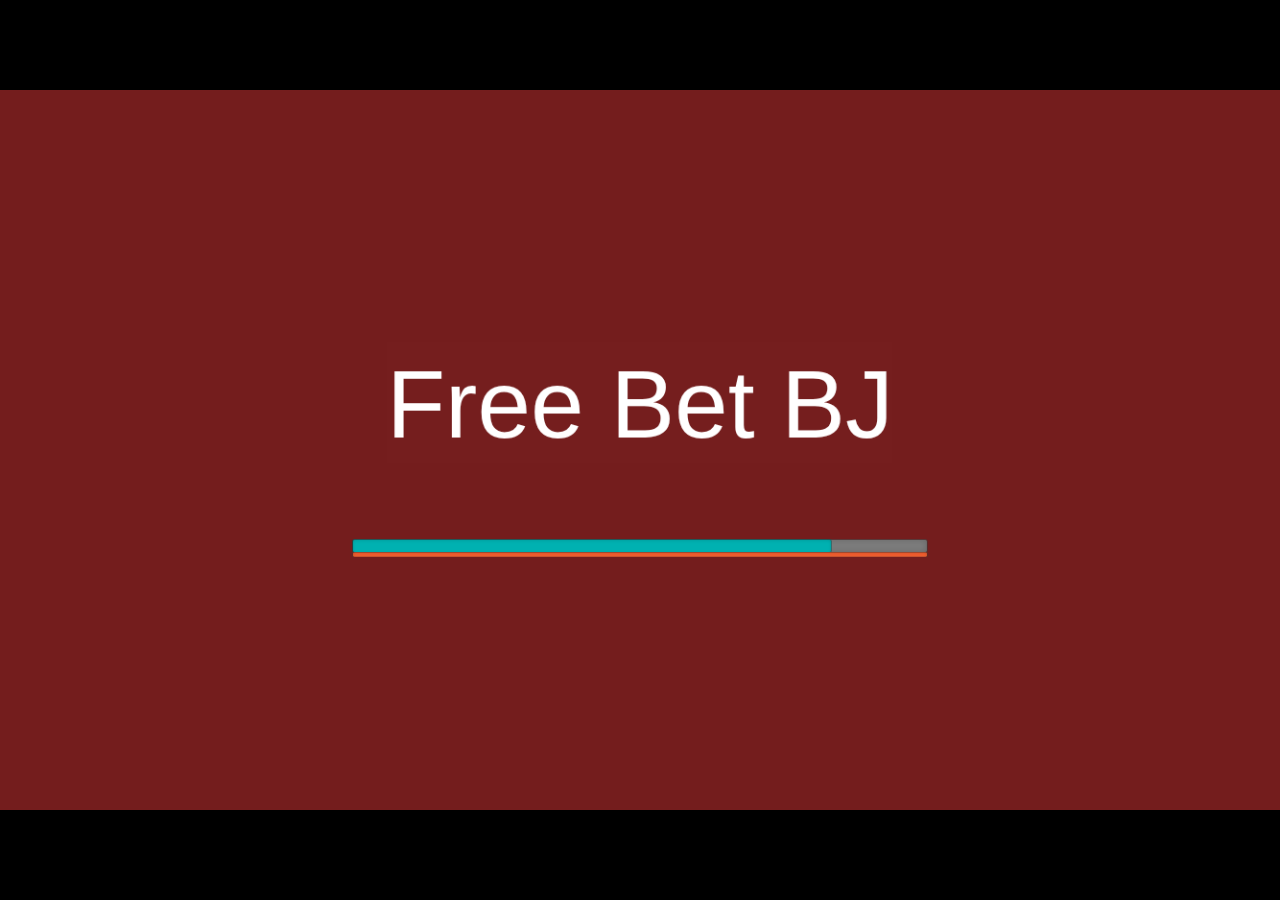
==== freebetbj/web-mobile/index.html @ 03e47788 "add free" ====
<!DOCTYPE html>
<html>
<head>
  <meta charset="utf-8">

  <title>FreeBetBlackJack</title>

  <!--http://www.html5rocks.com/en/mobile/mobifying/-->
  <meta name="viewport"
        content="width=device-width,user-scalable=no,initial-scale=1, minimum-scale=1,maximum-scale=1"/>

  <!--https://developer.apple.com/library/safari/documentation/AppleApplications/Reference/SafariHTMLRef/Articles/MetaTags.html-->
  <meta name="apple-mobile-web-app-capable" content="yes">
  <meta name="apple-mobile-web-app-status-bar-style" content="black-translucent">
  <meta name="format-detection" content="telephone=no">

  <!-- force webkit on 360 -->
  <meta name="renderer" content="webkit"/>
  <meta name="force-rendering" content="webkit"/>
  <!-- force edge on IE -->
  <meta http-equiv="X-UA-Compatible" content="IE=edge,chrome=1"/>
  <meta name="msapplication-tap-highlight" content="no">

  <!-- force full screen on some browser -->
  <meta name="full-screen" content="yes"/>
  <meta name="x5-fullscreen" content="true"/>
  <meta name="360-fullscreen" content="true"/>
  
  <!-- force screen orientation on some browser -->
  <meta name="screen-orientation" content="landscape"/>
  <meta name="x5-orientation" content="landscape">

  <!--fix fireball/issues/3568 -->
  <!--<meta name="browsermode" content="application">-->
  <meta name="x5-page-mode" content="app">

  <!--<link rel="apple-touch-icon" href=".png" />-->
  <!--<link rel="apple-touch-icon-precomposed" href=".png" />-->

  <link rel="stylesheet" type="text/css" href="style-mobile.css"/>
  <link rel="icon" href="favicon.ico"/>
</head>
<body>
  <canvas id="GameCanvas" oncontextmenu="event.preventDefault()" tabindex="0"></canvas>
  <div id="splash">
    <div class="progress-bar stripes">
      <span style="width: 0%"></span>
    </div>
  </div>

<script src="src/settings.js" charset="utf-8"></script>

<script src="main.js" charset="utf-8"></script>

<script type="text/javascript">
(function () {
    // open web debugger console
    if (typeof VConsole !== 'undefined') {
        window.vConsole = new VConsole();
    }

    var debug = window._CCSettings.debug;
    var splash = document.getElementById('splash');
    splash.style.display = 'block';

    function loadScript (moduleName, cb) {
      function scriptLoaded () {
          document.body.removeChild(domScript);
          domScript.removeEventListener('load', scriptLoaded, false);
          cb && cb();
      };
      var domScript = document.createElement('script');
      domScript.async = true;
      domScript.src = moduleName;
      domScript.addEventListener('load', scriptLoaded, false);
      document.body.appendChild(domScript);
    }

    loadScript(debug ? 'cocos2d-js.js' : 'cocos2d-js-min.js', function () {
      if (CC_PHYSICS_BUILTIN || CC_PHYSICS_CANNON) {
        loadScript(debug ? 'physics.js' : 'physics-min.js', window.boot);
      }
      else {
        window.boot();
      }
    });
})();
</script>
</body>
</html>
---- freebetbj/web-mobile/style-mobile.css ----
html {
  -ms-touch-action: none;
}

body, canvas, div {
  display: block;
  outline: none;
  -webkit-tap-highlight-color: rgba(0, 0, 0, 0);

  user-select: none;
  -moz-user-select: none;
  -webkit-user-select: none;
  -ms-user-select: none;
  -khtml-user-select: none;
  -webkit-tap-highlight-color: rgba(0, 0, 0, 0);
}

/* Remove spin of input type number */
input::-webkit-outer-spin-button,
input::-webkit-inner-spin-button {
  /* display: none; <- Crashes Chrome on hover */
  -webkit-appearance: none;
  margin: 0; /* <-- Apparently some margin are still there even though it's hidden */
}

body {
  position: absolute;
  top: 0;
  left: 0;
  width: 100%;
  height: 100%;
  padding: 0;
  border: 0;
  margin: 0;

  cursor: default;
  color: #888;
  background-color: #333;

  text-align: center;
  font-family: Helvetica, Verdana, Arial, sans-serif;

  display: flex;
  flex-direction: column;
  
  /* fix bug: https://github.com/cocos-creator/2d-tasks/issues/791 */
  /* overflow cannot be applied in Cocos2dGameContainer, 
  otherwise child elements will be hidden when Cocos2dGameContainer rotated 90 deg */
  overflow: hidden;
}

#Cocos2dGameContainer {
  position: absolute;
  margin: 0;
  left: 0px;
  top: 0px;

  display: -webkit-box;
  -webkit-box-orient: horizontal;
  -webkit-box-align: center;
  -webkit-box-pack: center;
}

canvas {
  background-color: rgba(0, 0, 0, 0);
}

a:link, a:visited {
  color: #666;
}

a:active, a:hover {
  color: #666;
}

p.header {
  font-size: small;
}

p.footer {
  font-size: x-small;
}

#splash {
  position: absolute;
  top: 0;
  left: 0;
  width: 100%;
  height: 100%;
  background: #171717 url(./splash.png) no-repeat center;
  background-size: 45%;
}

.progress-bar {
    position: absolute;
    left: 27.5%;
    top: 80%;
    height: 3px;
    padding: 2px;
    width: 45%;
    border-radius: 7px;
    box-shadow: 0 1px 5px #000 inset, 0 1px 0 #444;           
}

.progress-bar span {
    display: block;
    height: 100%;
    border-radius: 3px;
    transition: width .4s ease-in-out;
    background-color: #3dc5de;
}

.stripes span {
    background-size: 30px 30px;
    background-image: linear-gradient(135deg, rgba(255, 255, 255, .15) 25%, transparent 25%,
                        transparent 50%, rgba(255, 255, 255, .15) 50%, rgba(255, 255, 255, .15) 75%,
                        transparent 75%, transparent);            
    
    animation: animate-stripes 1s linear infinite;             
}

@keyframes animate-stripes {
    0% {background-position: 0 0;} 100% {background-position: 60px 0;}
}
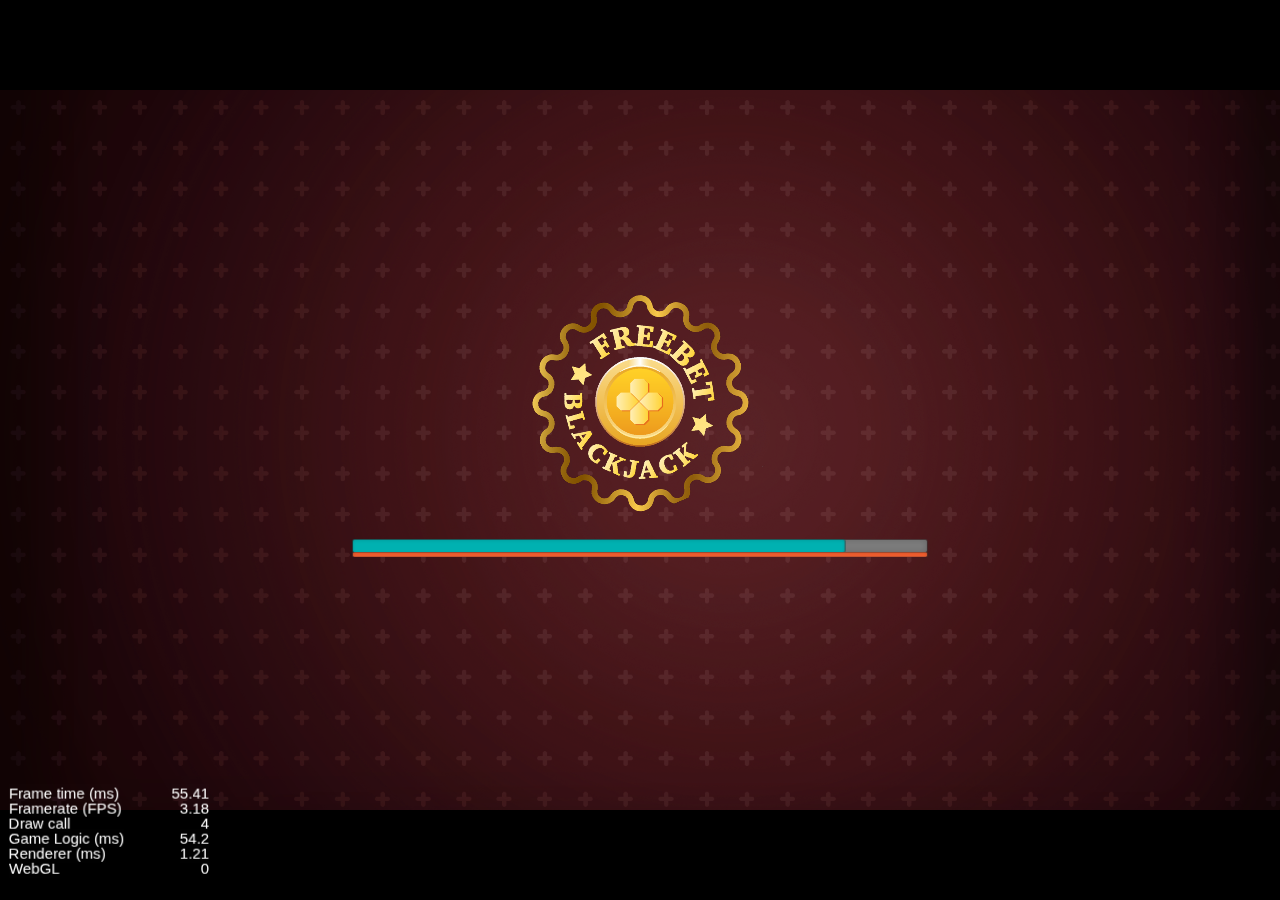
==== commit 4761a17e: "add freebet" ====
--- a/freebetbj/web-mobile/index.html
+++ b/freebetbj/web-mobile/index.html
@@ -41,12 +41,13 @@
   <link rel="icon" href="favicon.ico"/>
 </head>
 <body>
-  <canvas id="GameCanvas" oncontextmenu="event.preventDefault()" tabindex="0"></canvas>
-  <div id="splash">
-    <div class="progress-bar stripes">
-      <span style="width: 0%"></span>
-    </div>
+<canvas id="GameCanvas" oncontextmenu="event.preventDefault()" tabindex="0"></canvas>
+<div id="splash">
+  <div id="logo"></div>
+  <div class="progress-bar stripes">
+    <span style="width: 0%"></span>
   </div>
+</div>
 
 <script src="src/settings.js" charset="utf-8"></script>
 
--- a/freebetbj/web-mobile/style-mobile.css
+++ b/freebetbj/web-mobile/style-mobile.css
@@ -82,13 +82,23 @@
 }
 
 #splash {
-  position: absolute;
-  top: 0;
-  left: 0;
-  width: 100%;
-  height: 100%;
-  background: #171717 url(./splash.png) no-repeat center;
-  background-size: 45%;
+    position: absolute;
+    top: 0;
+    left: 0;
+    width: 100%;
+    height: 100%;
+    background: #171717;
+    background-size: 45%;
+}
+
+#logo{
+    position: absolute;
+    top: 0;
+    left: 25%;
+    width: 50%;
+    height: 100%;
+    background: url(./splash.png) no-repeat center;
+    background-size: 45%;
 }
 
 .progress-bar {
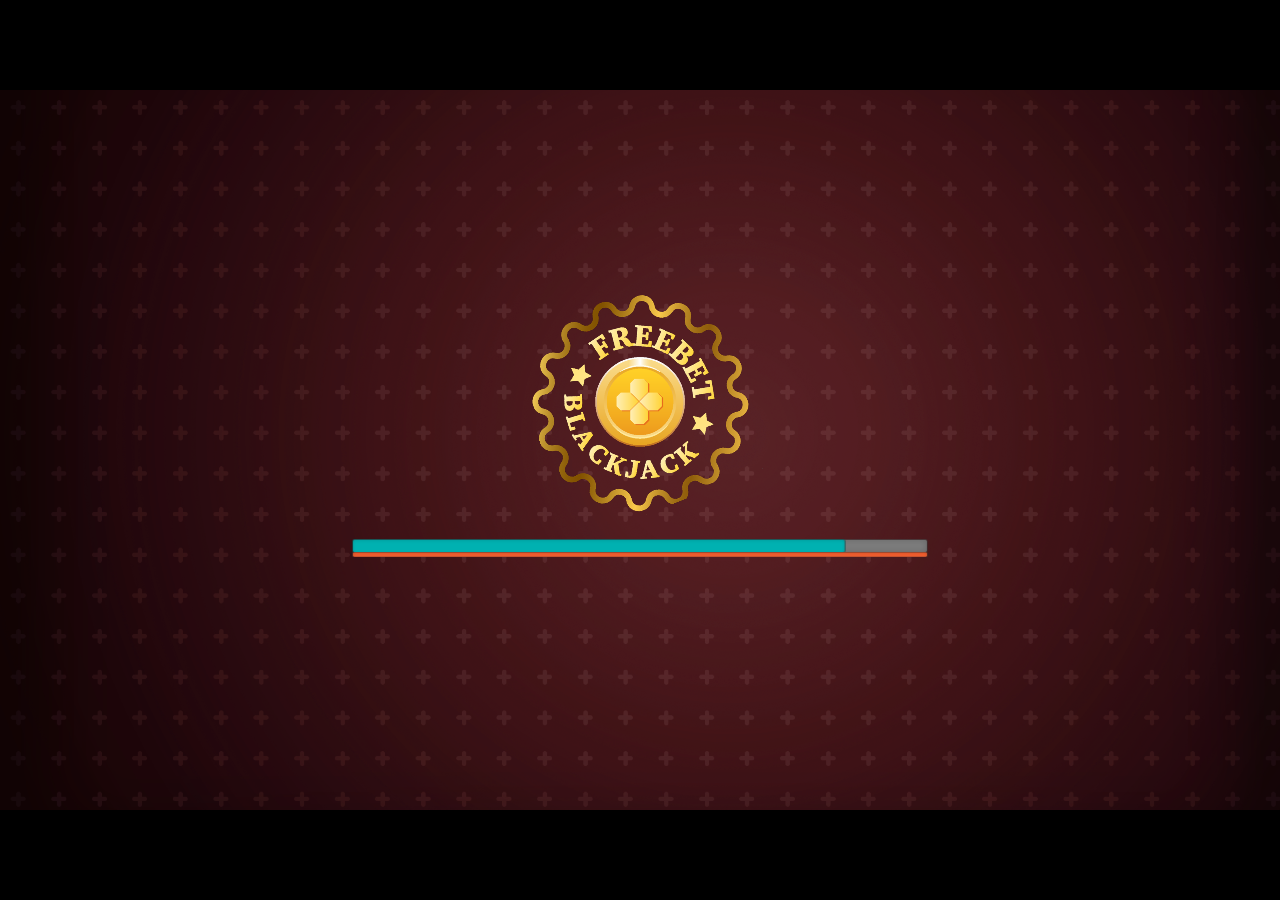
==== commit ababa7d6: "add" ====
--- a/freebetbj/web-mobile/index.html
+++ b/freebetbj/web-mobile/index.html
@@ -3,7 +3,7 @@
 <head>
   <meta charset="utf-8">
 
-  <title>FreeBetBlackJack</title>
+  <title>Cocos Creator | FreeBetBlackJack</title>
 
   <!--http://www.html5rocks.com/en/mobile/mobifying/-->
   <meta name="viewport"
@@ -41,13 +41,12 @@
   <link rel="icon" href="favicon.ico"/>
 </head>
 <body>
-<canvas id="GameCanvas" oncontextmenu="event.preventDefault()" tabindex="0"></canvas>
-<div id="splash">
-  <div id="logo"></div>
-  <div class="progress-bar stripes">
-    <span style="width: 0%"></span>
+  <canvas id="GameCanvas" oncontextmenu="event.preventDefault()" tabindex="0"></canvas>
+  <div id="splash">
+    <div class="progress-bar stripes">
+      <span style="width: 0%"></span>
+    </div>
   </div>
-</div>
 
 <script src="src/settings.js" charset="utf-8"></script>
 
--- a/freebetbj/web-mobile/style-mobile.css
+++ b/freebetbj/web-mobile/style-mobile.css
@@ -82,23 +82,13 @@
 }
 
 #splash {
-    position: absolute;
-    top: 0;
-    left: 0;
-    width: 100%;
-    height: 100%;
-    background: #171717;
-    background-size: 45%;
-}
-
-#logo{
-    position: absolute;
-    top: 0;
-    left: 25%;
-    width: 50%;
-    height: 100%;
-    background: url(./splash.png) no-repeat center;
-    background-size: 45%;
+  position: absolute;
+  top: 0;
+  left: 0;
+  width: 100%;
+  height: 100%;
+  background: #171717 url(./splash.png) no-repeat center;
+  background-size: 45%;
 }
 
 .progress-bar {
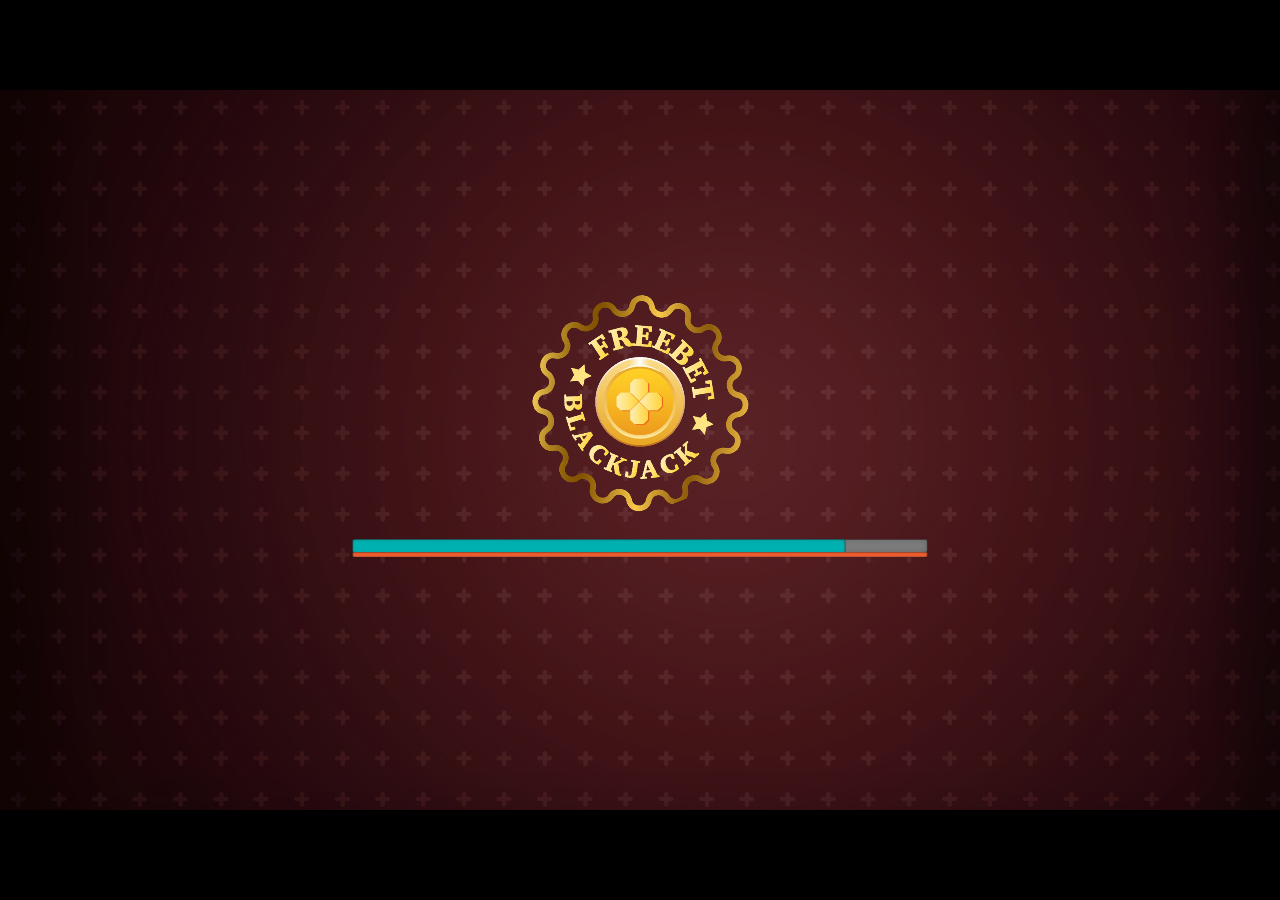
==== commit 525afdf5: "asdsd" ====
--- a/freebetbj/web-mobile/index.html
+++ b/freebetbj/web-mobile/index.html
@@ -3,7 +3,7 @@
 <head>
   <meta charset="utf-8">
 
-  <title>Cocos Creator | FreeBetBlackJack</title>
+  <title>FreeBetBlackJack</title>
 
   <!--http://www.html5rocks.com/en/mobile/mobifying/-->
   <meta name="viewport"
@@ -41,12 +41,13 @@
   <link rel="icon" href="favicon.ico"/>
 </head>
 <body>
-  <canvas id="GameCanvas" oncontextmenu="event.preventDefault()" tabindex="0"></canvas>
-  <div id="splash">
-    <div class="progress-bar stripes">
-      <span style="width: 0%"></span>
-    </div>
+<canvas id="GameCanvas" oncontextmenu="event.preventDefault()" tabindex="0"></canvas>
+<div id="splash">
+  <div id="logo"></div>
+  <div class="progress-bar stripes">
+    <span style="width: 0%"></span>
   </div>
+</div>
 
 <script src="src/settings.js" charset="utf-8"></script>
 
--- a/freebetbj/web-mobile/style-mobile.css
+++ b/freebetbj/web-mobile/style-mobile.css
@@ -82,13 +82,23 @@
 }
 
 #splash {
-  position: absolute;
-  top: 0;
-  left: 0;
-  width: 100%;
-  height: 100%;
-  background: #171717 url(./splash.png) no-repeat center;
-  background-size: 45%;
+    position: absolute;
+    top: 0;
+    left: 0;
+    width: 100%;
+    height: 100%;
+    background: #171717;
+    background-size: 45%;
+}
+
+#logo{
+    position: absolute;
+    top: 0;
+    left: 25%;
+    width: 50%;
+    height: 100%;
+    background: url(./splash.png) no-repeat center;
+    background-size: 45%;
 }
 
 .progress-bar {
